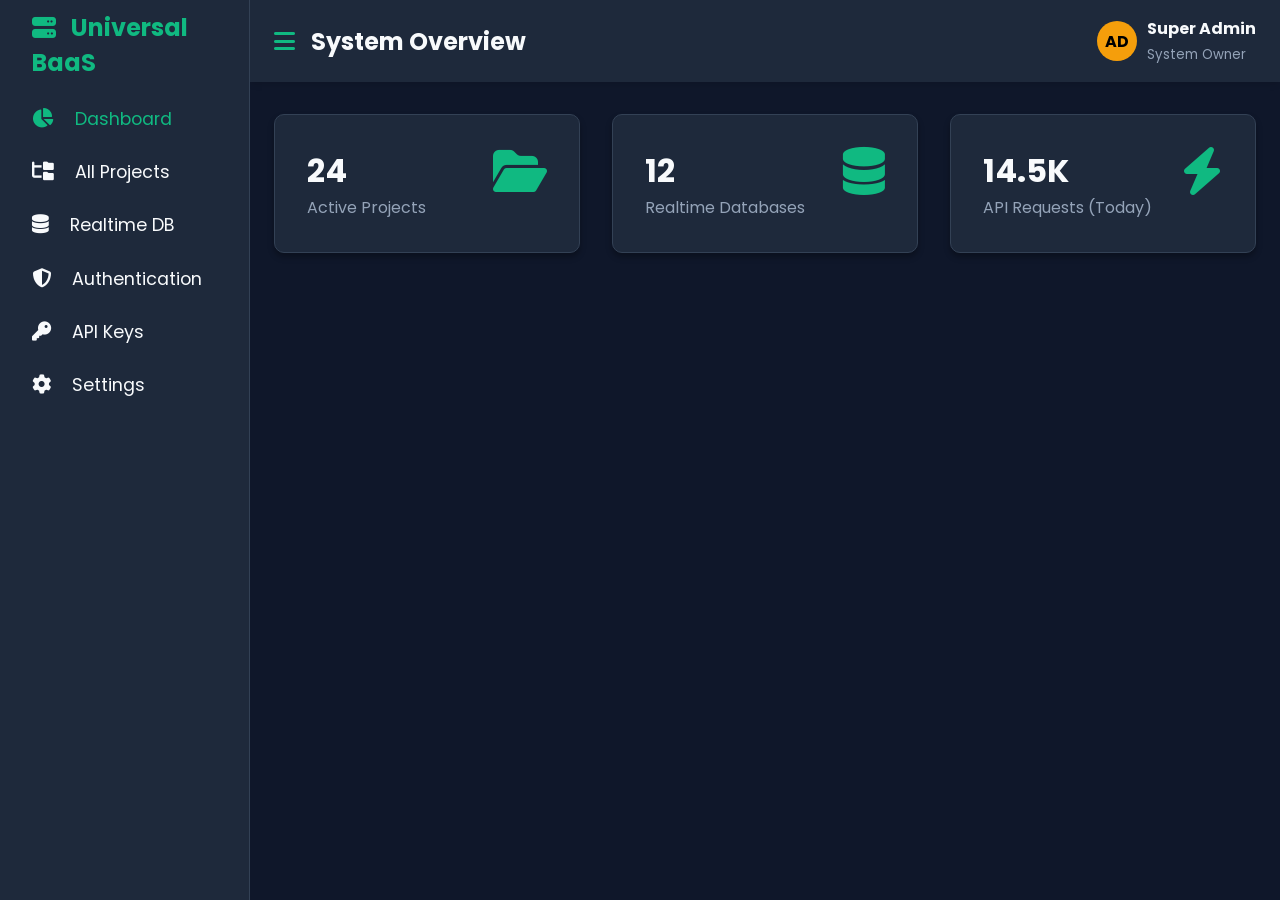
==== index.html @ e30b4ec4 "First release of Universal BaaS Frontend" ====
<!DOCTYPE html>
<html lang="en">
<head>
    <meta charset="UTF-8">
    <meta name="viewport" content="width=device-width, initial-scale=1.0">
    <title>Universal BaaS - Master Control</title>
    <link rel="stylesheet" href="style.css">
    <link href="https://fonts.googleapis.com/css2?family=Poppins:wght@300;400;500;600&display=swap" rel="stylesheet">
    <link rel="stylesheet" href="https://cdnjs.cloudflare.com/ajax/libs/font-awesome/6.4.0/css/all.min.css">
</head>
<body>

    <!-- साइडबार -->
    <nav class="sidebar" id="sidebar">
        <div class="sidebar-brand">
            <h2><i class="fa-solid fa-server"></i> <span>Universal BaaS</span></h2>
        </div>
        <div class="sidebar-menu">
            <ul>
                <li class="active"><a href="#"><i class="fa-solid fa-chart-pie"></i> <span>Dashboard</span></a></li>
                <li><a href="#"><i class="fa-solid fa-folder-tree"></i> <span>All Projects</span></a></li>
                <li><a href="#"><i class="fa-solid fa-database"></i> <span>Realtime DB</span></a></li>
                <li><a href="#"><i class="fa-solid fa-shield-halved"></i> <span>Authentication</span></a></li>
                <li><a href="#"><i class="fa-solid fa-key"></i> <span>API Keys</span></a></li>
                <li><a href="#"><i class="fa-solid fa-gear"></i> <span>Settings</span></a></li>
            </ul>
        </div>
    </nav>

    <!-- मेन कंटेंट -->
    <div class="main-content" id="main-content">
        <header>
            <h2><i class="fa-solid fa-bars" id="nav-toggle"></i> System Overview</h2>
            <div class="user-wrapper">
                <div style="background: #f59e0b; color: #000; font-weight: bold; width: 40px; height: 40px; border-radius: 50%; display: flex; justify-content: center; align-items: center; margin-right: 10px;">AD</div>
                <div>
                    <h4>Super Admin</h4>
                    <small>System Owner</small>
                </div>
            </div>
        </header>

        <main>
            <!-- 1. DASHBOARD -->
            <div id="view-dashboard" class="content-section">
                <div class="cards">
                    <div class="card-single"><div><h1 id="total-projects">0</h1><span>Active Projects</span></div><div><i class="fa-solid fa-folder-open"></i></div></div>
                    <div class="card-single"><div><h1 id="active-databases">0</h1><span>Realtime Databases</span></div><div><i class="fa-solid fa-database"></i></div></div>
                    <div class="card-single"><div><h1 id="api-requests">0</h1><span>API Requests (Today)</span></div><div><i class="fa-solid fa-bolt"></i></div></div>
                </div>
            </div>

            <!-- 2. ALL PROJECTS -->
            <div id="view-projects" class="content-section" style="display: none;">
                <div class="section-header" style="display: flex; justify-content: space-between; margin-bottom: 20px;">
                    <h3 style="color: #f8fafc;">System Projects</h3>
                    <button id="open-add-project-btn" style="background: #10b981; color: #000; padding: 10px 15px; border: none; border-radius: 5px; font-weight: bold; cursor: pointer;">+ Create Project</button>
                </div>
                <div style="background: #1e293b; padding: 15px; border-radius: 10px; border: 1px solid #334155;">
                    <table width="100%" style="color: #fff; text-align: left; border-collapse: collapse;">
                        <thead>
                            <tr style="border-bottom: 1px solid #334155;">
                                <th style="padding: 10px;">Project Name</th>
                                <th style="padding: 10px;">API Key</th>
                                <th style="padding: 10px;">Status</th>
                            </tr>
                        </thead>
                        <tbody id="projects-list">
                            <tr><td colspan="3" style="padding: 15px; text-align: center; color: #94a3b8;">No projects found. Create one!</td></tr>
                        </tbody>
                    </table>
                </div>
            </div>

            <!-- 3. REALTIME DATABASE -->
            <div id="view-database" class="content-section" style="display: none;">
                <div class="section-header" style="display: flex; justify-content: space-between; margin-bottom: 20px;">
                    <h3 style="color: #f8fafc;"><i class="fa-solid fa-database" style="color: #10b981; margin-right: 10px;"></i> Realtime Database</h3>
                </div>
                <div style="background: #0f172a; padding: 20px; border-radius: 10px; border: 1px solid #334155; font-family: monospace; color: #10b981;">
                    <div style="color: #94a3b8; margin-bottom: 15px;">// root_database / Select a project</div>
                    <ul style="list-style: none; padding-left: 10px; line-height: 2;">
                        <li><i class="fa-solid fa-caret-down" style="color: #64748b;"></i> <span style="color: #f8fafc;">users:</span> { ... }</li>
                    </ul>
                </div>
            </div>

            <!-- 4. AUTHENTICATION -->
            <div id="view-auth" class="content-section" style="display: none;">
                <div class="section-header" style="display: flex; justify-content: space-between; margin-bottom: 20px;">
                    <h3 style="color: #f8fafc;"><i class="fa-solid fa-shield-halved" style="color: #10b981; margin-right: 10px;"></i> Authentication</h3>
                    <button id="open-add-user-btn" style="background: #10b981; color: #000; padding: 10px 15px; border: none; border-radius: 5px; font-weight: bold; cursor: pointer;">+ Add User</button>
                </div>
                <div style="background: #1e293b; padding: 15px; border-radius: 10px; border: 1px solid #334155;">
                    <table width="100%" style="color: #fff; text-align: left; border-collapse: collapse;">
                        <thead>
                            <tr style="border-bottom: 1px solid #334155;">
                                <th style="padding: 10px;">Email</th>
                                <th style="padding: 10px;">User UID</th>
                            </tr>
                        </thead>
                        <tbody id="auth-users-list">
                            <tr><td colspan="2" style="padding: 15px; text-align: center; color: #94a3b8;">Loading Users...</td></tr>
                        </tbody>
                    </table>
                </div>
            </div>

            <!-- 5. API KEYS -->
            <div id="view-apikeys" class="content-section" style="display: none;">
                <h3 style="color: #f8fafc; margin-bottom: 20px;">API Keys Management</h3>
            </div>

            <!-- 6. SETTINGS -->
            <div id="view-settings" class="content-section" style="display: none;">
                <h3 style="color: #f8fafc; margin-bottom: 20px;">System Settings</h3>
            </div>
        </main>
    </div>

    <!-- MODAL 1: Add User Pop-up -->
    <div id="addUserModal" class="modal">
        <div class="modal-content">
            <div class="modal-header">
                <h3><i class="fa-solid fa-user-plus"></i> Create New User</h3>
                <span class="close-btn" id="closeUserModal">&times;</span>
            </div>
            <div class="modal-body">
                <div style="margin-bottom: 15px;">
                    <label style="color: #cbd5e1; display: block; margin-bottom: 5px;">User Email</label>
                    <input type="email" id="new-user-email" style="width: 100%; padding: 10px; border-radius: 5px; border: 1px solid #334155; background: #0f172a; color: #fff; outline: none;">
                </div>
                <div style="margin-bottom: 15px;">
                    <label style="color: #cbd5e1; display: block; margin-bottom: 5px;">Password</label>
                    <input type="password" id="new-user-password" style="width: 100%; padding: 10px; border-radius: 5px; border: 1px solid #334155; background: #0f172a; color: #fff; outline: none;">
                </div>
                <button id="save-user-btn" style="width: 100%; padding: 12px; background: #10b981; color: #000; border: none; border-radius: 5px; font-weight: bold; cursor: pointer;">Add to Database</button>
            </div>
        </div>
    </div>

    <!-- MODAL 2: Create Project Pop-up (नया कदम) -->
    <div id="addProjectModal" class="modal">
        <div class="modal-content">
            <div class="modal-header">
                <h3><i class="fa-solid fa-folder-plus"></i> Create New Project</h3>
                <span class="close-btn" id="closeProjectModal">&times;</span>
            </div>
            <div class="modal-body">
                <div style="margin-bottom: 15px;">
                    <label style="color: #cbd5e1; display: block; margin-bottom: 5px;">Project Name</label>
                    <input type="text" id="new-project-name" placeholder="e.g. Adept Play" style="width: 100%; padding: 10px; border-radius: 5px; border: 1px solid #334155; background: #0f172a; color: #fff; outline: none;">
                </div>
                <button id="save-project-btn" style="width: 100%; padding: 12px; background: #10b981; color: #000; border: none; border-radius: 5px; font-weight: bold; cursor: pointer;">Create & Generate Key</button>
            </div>
        </div>
    </div>

    <script src="script.js"></script>
</body>
</html>
---- style.css ----
/* बेसिक सेटिंग और डार्क थीम कलर्स */
:root {
    --main-bg: #0f172a;
    --sidebar-bg: #1e293b;
    --card-bg: #1e293b;
    --text-color: #f8fafc;
    --accent-color: #10b981; /* गेमिंग वाला नियॉन ग्रीन */
    --hover-color: #334155;
}

* {
    margin: 0;
    padding: 0;
    box-sizing: border-box;
    font-family: 'Poppins', sans-serif;
}

body {
    background-color: var(--main-bg);
    color: var(--text-color);
}

/* साइडबार का डिज़ाइन */
.sidebar {
    width: 250px;
    position: fixed;
    left: 0;
    top: 0;
    height: 100%;
    background: var(--sidebar-bg);
    z-index: 100;
    transition: left 0.3s ease;
    border-right: 1px solid #334155;
}

.sidebar-brand {
    height: 90px;
    padding: 1rem 0rem 1rem 2rem;
    color: var(--accent-color);
    display: flex;
    align-items: center;
}

.sidebar-brand span {
    margin-left: 10px;
}

.sidebar-menu {
    margin-top: 1rem;
}

.sidebar-menu li {
    width: 100%;
    margin-bottom: 1.7rem;
    padding-left: 1rem;
    list-style: none;
}

.sidebar-menu a {
    padding-left: 1rem;
    display: block;
    color: var(--text-color);
    text-decoration: none;
    font-size: 1.1rem;
}

.sidebar-menu a:hover, .sidebar-menu li.active a {
    color: var(--accent-color);
}

.sidebar-menu a i {
    font-size: 1.2rem;
    padding-right: 1rem;
}

/* मेन कंटेंट एरिया */
.main-content {
    margin-left: 250px;
    transition: margin-left 0.3s ease;
}

header {
    background: var(--sidebar-bg);
    display: flex;
    justify-content: space-between;
    padding: 1rem 1.5rem;
    box-shadow: 0 4px 6px -1px rgba(0, 0, 0, 0.1);
    align-items: center;
}

header h2 {
    color: var(--text-color);
    display: flex;
    align-items: center;
}

header h2 i {
    cursor: pointer;
    margin-right: 1rem;
    color: var(--accent-color);
}

.user-wrapper {
    display: flex;
    align-items: center;
}

.user-wrapper img {
    border-radius: 50%;
    margin-right: 1rem;
    border: 2px solid var(--accent-color);
}

.user-wrapper small {
    display: inline-block;
    color: #94a3b8;
}

/* डैशबोर्ड कार्ड्स */
main {
    padding: 2rem 1.5rem;
}

.cards {
    display: grid;
    grid-template-columns: repeat(auto-fit, minmax(250px, 1fr));
    grid-gap: 2rem;
}

.card-single {
    display: flex;
    justify-content: space-between;
    background: var(--card-bg);
    padding: 2rem;
    border-radius: 10px;
    border: 1px solid #334155;
    box-shadow: 0 4px 6px rgba(0, 0, 0, 0.3);
    transition: transform 0.3s ease, border-color 0.3s;
}

.card-single:hover {
    transform: translateY(-5px);
    border-color: var(--accent-color);
}

.card-single div:first-child span {
    color: #94a3b8;
}

.card-single div:last-child i {
    font-size: 3rem;
    color: var(--accent-color);
}

/* मोबाइल व्यू के लिए सेटिंग */
@media only screen and (max-width: 768px) {
    .sidebar {
        left: -250px;
    }
    .sidebar.active {
        left: 0;
    }
    .main-content {
        margin-left: 0;
    }
}
/* Modal (पॉप-अप) का डिज़ाइन */
.modal {
    display: none; /* शुरुआत में यह छिपा रहेगा */
    position: fixed;
    z-index: 999;
    left: 0;
    top: 0;
    width: 100%;
    height: 100%;
    background-color: rgba(0, 0, 0, 0.7);
    backdrop-filter: blur(5px);
}

.modal-content {
    background-color: var(--card-bg);
    margin: 15% auto;
    padding: 20px;
    border: 1px solid #334155;
    border-radius: 10px;
    width: 90%;
    max-width: 400px;
    box-shadow: 0 15px 30px rgba(0,0,0,0.5);
    animation: slideDown 0.3s ease;
}

@keyframes slideDown {
    from { transform: translateY(-50px); opacity: 0; }
    to { transform: translateY(0); opacity: 1; }
}

.modal-header {
    display: flex;
    justify-content: space-between;
    align-items: center;
    border-bottom: 1px solid #334155;
    padding-bottom: 15px;
    margin-bottom: 15px;
}

.modal-header h3 { color: var(--text-color); }
.close-btn { color: #ef4444; font-size: 28px; font-weight: bold; cursor: pointer; }
.close-btn:hover { color: #ff7875; }
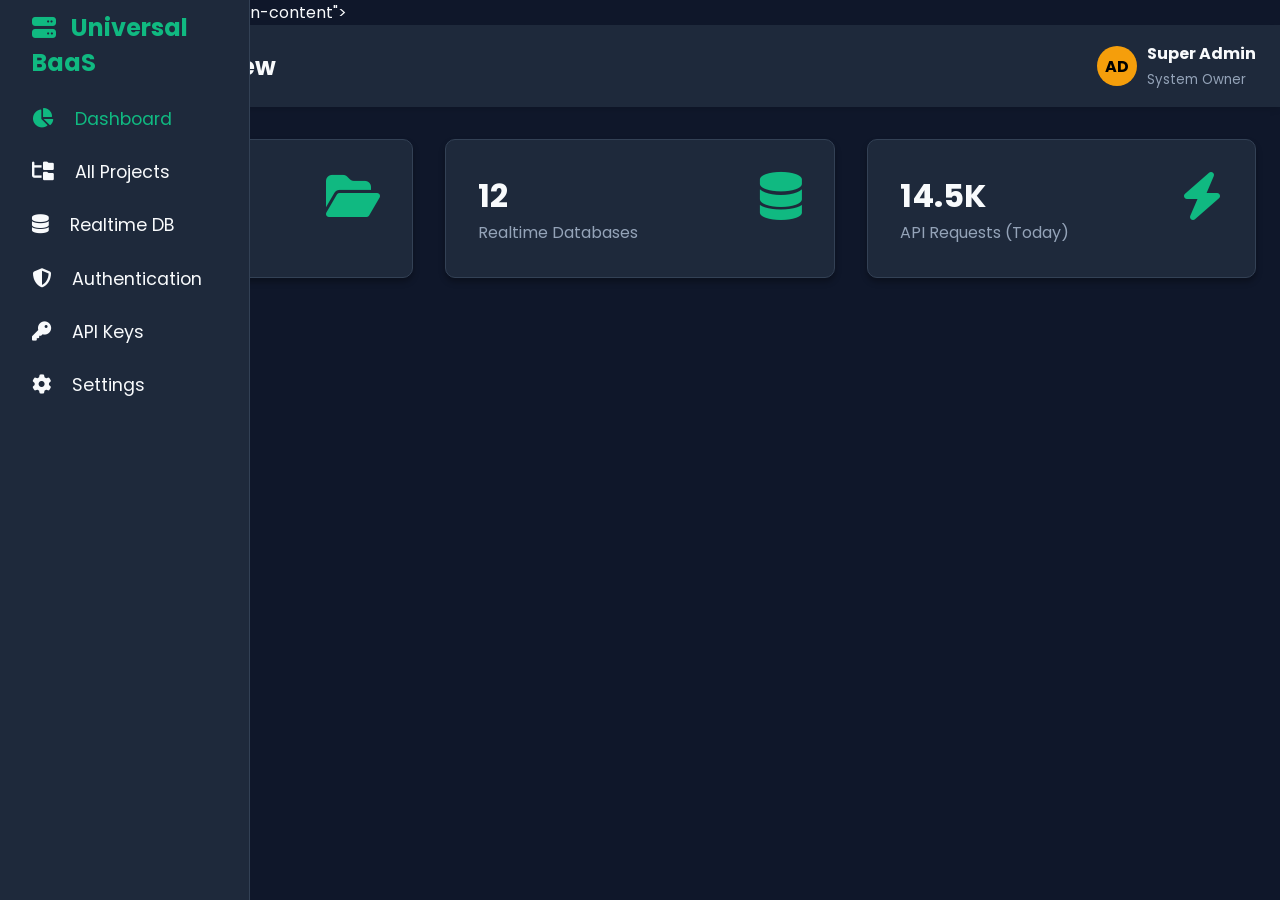
==== commit 4161b695: "Added API Keys & Settings UI" ====
--- a/index.html
+++ b/index.html
@@ -28,7 +28,7 @@
     </nav>
 
     <!-- मेन कंटेंट -->
-    <div class="main-content" id="main-content">
+    < class="main-content" id="main-content">
         <header>
             <h2><i class="fa-solid fa-bars" id="nav-toggle"></i> System Overview</h2>
             <div class="user-wrapper">
@@ -106,17 +106,56 @@
                 </div>
             </div>
 
-            <!-- 5. API KEYS -->
-            <div id="view-apikeys" class="content-section" style="display: none;">
-                <h3 style="color: #f8fafc; margin-bottom: 20px;">API Keys Management</h3>
-            </div>
-
-            <!-- 6. SETTINGS -->
-            <div id="view-settings" class="content-section" style="display: none;">
-                <h3 style="color: #f8fafc; margin-bottom: 20px;">System Settings</h3>
-            </div>
-        </main>
-    </div>
+                    <!-- ========================================== -->
+        <!-- 4. API KEYS SECTION -->
+        <!-- ========================================== -->
+        <div id="view-apikeys" class="content-section" style="display: none;">
+            <div class="header-flex" style="display: flex; justify-content: space-between; align-items: center; margin-bottom: 20px;">
+                <h2>🔑 API Keys Management</h2>
+            </div>
+            <div style="background: #1e293b; padding: 20px; border-radius: 10px; border: 1px solid #334155;">
+                <p style="color: #94a3b8; font-size: 14px; margin-bottom: 20px;">यहाँ तुम्हारी सारी सीक्रेट चाबियाँ (API Keys) हैं। इन्हें किसी के साथ शेयर मत करना!</p>
+                
+                <table style="width: 100%; border-collapse: collapse; text-align: left;">
+                    <thead>
+                        <tr style="background: #0f172a; color: #94a3b8;">
+                            <th style="padding: 12px;">Project Name</th>
+                            <th style="padding: 12px;">Secret API Key</th>
+                            <th style="padding: 12px;">Action</th>
+                        </tr>
+                    </thead>
+                    <tbody id="api-keys-list">
+                        <!-- यहाँ JavaScript से चाबियां लोड होंगी -->
+                    </tbody>
+                </table>
+            </div>
+        </div>
+
+        <!-- ========================================== -->
+        <!-- 5. SETTINGS SECTION -->
+        <!-- ========================================== -->
+        <div id="view-settings" class="content-section" style="display: none;">
+            <div class="header-flex" style="margin-bottom: 20px;">
+                <h2>⚙️ System Settings</h2>
+            </div>
+            
+            <div style="background: #1e293b; padding: 30px; border-radius: 10px; border: 1px solid #334155; max-width: 600px;">
+                <h3 style="color: #10b981; margin-top: 0; border-bottom: 1px solid #334155; padding-bottom: 10px;">Admin Profile</h3>
+                
+                <div style="margin-bottom: 15px; margin-top: 20px;">
+                    <label style="color: #94a3b8; font-size: 14px;">Admin Name</label>
+                    <input type="text" value="Super Admin" style="width: 90%; padding: 12px; margin-top: 8px; background: #0f172a; border: 1px solid #475569; color: white; border-radius: 5px; outline: none;">
+                </div>
+                
+                <div style="margin-bottom: 20px;">
+                    <label style="color: #94a3b8; font-size: 14px;">Admin Email</label>
+                    <input type="email" value="admin@universalbaas.com" style="width: 90%; padding: 12px; margin-top: 8px; background: #0f172a; border: 1px solid #475569; color: white; border-radius: 5px; outline: none;">
+                </div>
+                
+                <button style="background: #10b981; color: black; border: none; padding: 12px 20px; font-weight: bold; border-radius: 5px; cursor: pointer; transition: 0.3s;">Save Changes</button>
+            </div>
+        </div>
+
 
     <!-- MODAL 1: Add User Pop-up -->
     <div id="addUserModal" class="modal">
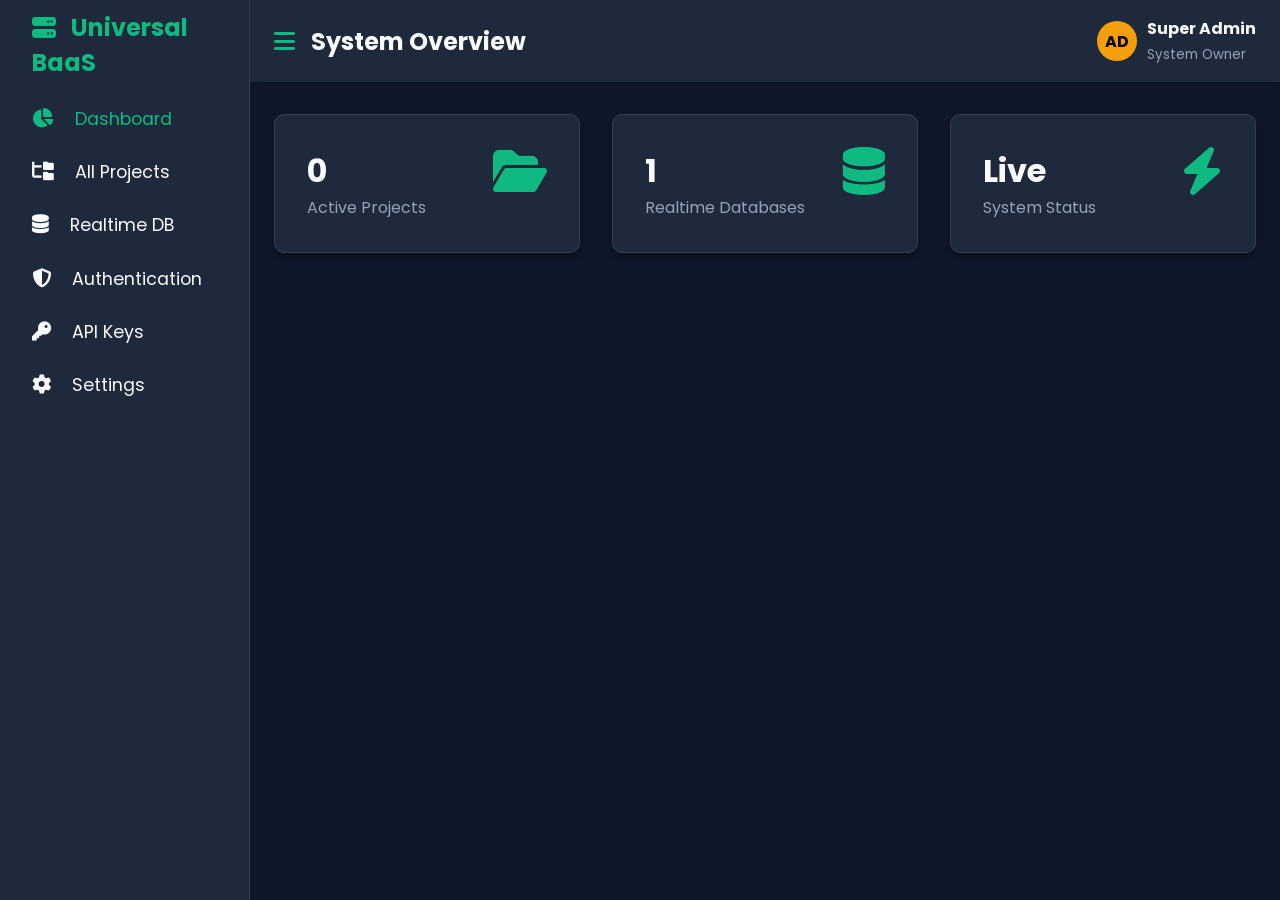
==== commit 24776c78: "Fixed HTML and DB Bugs" ====
--- a/index.html
+++ b/index.html
@@ -4,13 +4,12 @@
     <meta charset="UTF-8">
     <meta name="viewport" content="width=device-width, initial-scale=1.0">
     <title>Universal BaaS - Master Control</title>
-    <link rel="stylesheet" href="style.css">
     <link href="https://fonts.googleapis.com/css2?family=Poppins:wght@300;400;500;600&display=swap" rel="stylesheet">
     <link rel="stylesheet" href="https://cdnjs.cloudflare.com/ajax/libs/font-awesome/6.4.0/css/all.min.css">
+    <link rel="stylesheet" href="style.css">
 </head>
 <body>
 
-    <!-- साइडबार -->
     <nav class="sidebar" id="sidebar">
         <div class="sidebar-brand">
             <h2><i class="fa-solid fa-server"></i> <span>Universal BaaS</span></h2>
@@ -27,8 +26,7 @@
         </div>
     </nav>
 
-    <!-- मेन कंटेंट -->
-    < class="main-content" id="main-content">
+    <div class="main-content" id="main-content">
         <header>
             <h2><i class="fa-solid fa-bars" id="nav-toggle"></i> System Overview</h2>
             <div class="user-wrapper">
@@ -41,18 +39,16 @@
         </header>
 
         <main>
-            <!-- 1. DASHBOARD -->
             <div id="view-dashboard" class="content-section">
                 <div class="cards">
                     <div class="card-single"><div><h1 id="total-projects">0</h1><span>Active Projects</span></div><div><i class="fa-solid fa-folder-open"></i></div></div>
-                    <div class="card-single"><div><h1 id="active-databases">0</h1><span>Realtime Databases</span></div><div><i class="fa-solid fa-database"></i></div></div>
-                    <div class="card-single"><div><h1 id="api-requests">0</h1><span>API Requests (Today)</span></div><div><i class="fa-solid fa-bolt"></i></div></div>
+                    <div class="card-single"><div><h1 id="active-databases">1</h1><span>Realtime Databases</span></div><div><i class="fa-solid fa-database"></i></div></div>
+                    <div class="card-single"><div><h1 id="api-requests">Live</h1><span>System Status</span></div><div><i class="fa-solid fa-bolt"></i></div></div>
                 </div>
             </div>
 
-            <!-- 2. ALL PROJECTS -->
             <div id="view-projects" class="content-section" style="display: none;">
-                <div class="section-header" style="display: flex; justify-content: space-between; margin-bottom: 20px;">
+                <div style="display: flex; justify-content: space-between; margin-bottom: 20px;">
                     <h3 style="color: #f8fafc;">System Projects</h3>
                     <button id="open-add-project-btn" style="background: #10b981; color: #000; padding: 10px 15px; border: none; border-radius: 5px; font-weight: bold; cursor: pointer;">+ Create Project</button>
                 </div>
@@ -65,99 +61,65 @@
                                 <th style="padding: 10px;">Status</th>
                             </tr>
                         </thead>
-                        <tbody id="projects-list">
-                            <tr><td colspan="3" style="padding: 15px; text-align: center; color: #94a3b8;">No projects found. Create one!</td></tr>
-                        </tbody>
+                        <tbody id="projects-list"></tbody>
                     </table>
                 </div>
             </div>
 
-            <!-- 3. REALTIME DATABASE -->
             <div id="view-database" class="content-section" style="display: none;">
-                <div class="section-header" style="display: flex; justify-content: space-between; margin-bottom: 20px;">
-                    <h3 style="color: #f8fafc;"><i class="fa-solid fa-database" style="color: #10b981; margin-right: 10px;"></i> Realtime Database</h3>
-                </div>
-                <div style="background: #0f172a; padding: 20px; border-radius: 10px; border: 1px solid #334155; font-family: monospace; color: #10b981;">
-                    <div style="color: #94a3b8; margin-bottom: 15px;">// root_database / Select a project</div>
-                    <ul style="list-style: none; padding-left: 10px; line-height: 2;">
-                        <li><i class="fa-solid fa-caret-down" style="color: #64748b;"></i> <span style="color: #f8fafc;">users:</span> { ... }</li>
-                    </ul>
+                <h3 style="color: #f8fafc; margin-bottom: 20px;"><i class="fa-solid fa-database" style="color: #10b981;"></i> Live Realtime Database</h3>
+                <div style="background: #0f172a; padding: 20px; border-radius: 10px; border: 1px solid #334155;">
+                    <button onclick="loadRealtimeDB()" style="background: #3b82f6; color: white; border: none; padding: 8px 15px; border-radius: 5px; cursor: pointer; margin-bottom: 15px;">Refresh Live Data <i class="fa-solid fa-rotate-right"></i></button>
+                    <pre id="json-viewer" style="color: #10b981; font-family: monospace; overflow-x: auto; font-size: 14px;">// Click Refresh to load data...</pre>
                 </div>
             </div>
 
-            <!-- 4. AUTHENTICATION -->
             <div id="view-auth" class="content-section" style="display: none;">
-                <div class="section-header" style="display: flex; justify-content: space-between; margin-bottom: 20px;">
-                    <h3 style="color: #f8fafc;"><i class="fa-solid fa-shield-halved" style="color: #10b981; margin-right: 10px;"></i> Authentication</h3>
+                <div style="display: flex; justify-content: space-between; margin-bottom: 20px;">
+                    <h3 style="color: #f8fafc;"><i class="fa-solid fa-shield-halved" style="color: #10b981;"></i> Authentication</h3>
                     <button id="open-add-user-btn" style="background: #10b981; color: #000; padding: 10px 15px; border: none; border-radius: 5px; font-weight: bold; cursor: pointer;">+ Add User</button>
                 </div>
                 <div style="background: #1e293b; padding: 15px; border-radius: 10px; border: 1px solid #334155;">
                     <table width="100%" style="color: #fff; text-align: left; border-collapse: collapse;">
                         <thead>
                             <tr style="border-bottom: 1px solid #334155;">
+                                <th style="padding: 10px;">Name</th>
                                 <th style="padding: 10px;">Email</th>
                                 <th style="padding: 10px;">User UID</th>
                             </tr>
                         </thead>
-                        <tbody id="auth-users-list">
-                            <tr><td colspan="2" style="padding: 15px; text-align: center; color: #94a3b8;">Loading Users...</td></tr>
-                        </tbody>
+                        <tbody id="auth-users-list"></tbody>
                     </table>
                 </div>
             </div>
 
-                    <!-- ========================================== -->
-        <!-- 4. API KEYS SECTION -->
-        <!-- ========================================== -->
-        <div id="view-apikeys" class="content-section" style="display: none;">
-            <div class="header-flex" style="display: flex; justify-content: space-between; align-items: center; margin-bottom: 20px;">
-                <h2>🔑 API Keys Management</h2>
+            <div id="view-apikeys" class="content-section" style="display: none;">
+                <h3 style="color: #f8fafc; margin-bottom: 20px;">🔑 API Keys Management</h3>
+                <div style="background: #1e293b; padding: 20px; border-radius: 10px; border: 1px solid #334155;">
+                    <table style="width: 100%; border-collapse: collapse; text-align: left; color: white;">
+                        <thead>
+                            <tr style="background: #0f172a; color: #94a3b8;">
+                                <th style="padding: 12px;">Project Name</th>
+                                <th style="padding: 12px;">Secret API Key</th>
+                                <th style="padding: 12px;">Action</th>
+                            </tr>
+                        </thead>
+                        <tbody id="api-keys-list"></tbody>
+                    </table>
+                </div>
             </div>
-            <div style="background: #1e293b; padding: 20px; border-radius: 10px; border: 1px solid #334155;">
-                <p style="color: #94a3b8; font-size: 14px; margin-bottom: 20px;">यहाँ तुम्हारी सारी सीक्रेट चाबियाँ (API Keys) हैं। इन्हें किसी के साथ शेयर मत करना!</p>
-                
-                <table style="width: 100%; border-collapse: collapse; text-align: left;">
-                    <thead>
-                        <tr style="background: #0f172a; color: #94a3b8;">
-                            <th style="padding: 12px;">Project Name</th>
-                            <th style="padding: 12px;">Secret API Key</th>
-                            <th style="padding: 12px;">Action</th>
-                        </tr>
-                    </thead>
-                    <tbody id="api-keys-list">
-                        <!-- यहाँ JavaScript से चाबियां लोड होंगी -->
-                    </tbody>
-                </table>
+
+            <div id="view-settings" class="content-section" style="display: none;">
+                <h3 style="color: #f8fafc; margin-bottom: 20px;">⚙️ System Settings</h3>
+                <div style="background: #1e293b; padding: 30px; border-radius: 10px; border: 1px solid #334155; max-width: 500px;">
+                    <label style="color: #94a3b8;">Admin Name</label>
+                    <input type="text" value="Super Admin" style="width: 90%; padding: 10px; margin: 10px 0; background: #0f172a; color: white; border: 1px solid #475569; border-radius: 5px;">
+                    <button style="background: #10b981; border: none; padding: 10px 20px; border-radius: 5px; font-weight: bold; cursor: pointer;">Save</button>
+                </div>
             </div>
-        </div>
+        </main>
+    </div>
 
-        <!-- ========================================== -->
-        <!-- 5. SETTINGS SECTION -->
-        <!-- ========================================== -->
-        <div id="view-settings" class="content-section" style="display: none;">
-            <div class="header-flex" style="margin-bottom: 20px;">
-                <h2>⚙️ System Settings</h2>
-            </div>
-            
-            <div style="background: #1e293b; padding: 30px; border-radius: 10px; border: 1px solid #334155; max-width: 600px;">
-                <h3 style="color: #10b981; margin-top: 0; border-bottom: 1px solid #334155; padding-bottom: 10px;">Admin Profile</h3>
-                
-                <div style="margin-bottom: 15px; margin-top: 20px;">
-                    <label style="color: #94a3b8; font-size: 14px;">Admin Name</label>
-                    <input type="text" value="Super Admin" style="width: 90%; padding: 12px; margin-top: 8px; background: #0f172a; border: 1px solid #475569; color: white; border-radius: 5px; outline: none;">
-                </div>
-                
-                <div style="margin-bottom: 20px;">
-                    <label style="color: #94a3b8; font-size: 14px;">Admin Email</label>
-                    <input type="email" value="admin@universalbaas.com" style="width: 90%; padding: 12px; margin-top: 8px; background: #0f172a; border: 1px solid #475569; color: white; border-radius: 5px; outline: none;">
-                </div>
-                
-                <button style="background: #10b981; color: black; border: none; padding: 12px 20px; font-weight: bold; border-radius: 5px; cursor: pointer; transition: 0.3s;">Save Changes</button>
-            </div>
-        </div>
-
-
-    <!-- MODAL 1: Add User Pop-up -->
     <div id="addUserModal" class="modal">
         <div class="modal-content">
             <div class="modal-header">
@@ -166,19 +128,22 @@
             </div>
             <div class="modal-body">
                 <div style="margin-bottom: 15px;">
-                    <label style="color: #cbd5e1; display: block; margin-bottom: 5px;">User Email</label>
-                    <input type="email" id="new-user-email" style="width: 100%; padding: 10px; border-radius: 5px; border: 1px solid #334155; background: #0f172a; color: #fff; outline: none;">
+                    <label style="color: #cbd5e1; display: block;">Name</label>
+                    <input type="text" id="new-user-name" placeholder="Gamer Name" style="width: 100%; padding: 10px; background: #0f172a; color: #fff; border: 1px solid #334155; border-radius: 5px;">
                 </div>
                 <div style="margin-bottom: 15px;">
-                    <label style="color: #cbd5e1; display: block; margin-bottom: 5px;">Password</label>
-                    <input type="password" id="new-user-password" style="width: 100%; padding: 10px; border-radius: 5px; border: 1px solid #334155; background: #0f172a; color: #fff; outline: none;">
+                    <label style="color: #cbd5e1; display: block;">Email</label>
+                    <input type="email" id="new-user-email" style="width: 100%; padding: 10px; background: #0f172a; color: #fff; border: 1px solid #334155; border-radius: 5px;">
                 </div>
-                <button id="save-user-btn" style="width: 100%; padding: 12px; background: #10b981; color: #000; border: none; border-radius: 5px; font-weight: bold; cursor: pointer;">Add to Database</button>
+                <div style="margin-bottom: 15px;">
+                    <label style="color: #cbd5e1; display: block;">Password</label>
+                    <input type="password" id="new-user-password" style="width: 100%; padding: 10px; background: #0f172a; color: #fff; border: 1px solid #334155; border-radius: 5px;">
+                </div>
+                <button id="save-user-btn" style="width: 100%; padding: 12px; background: #10b981; font-weight: bold; border: none; border-radius: 5px; cursor: pointer;">Add to Database</button>
             </div>
         </div>
     </div>
 
-    <!-- MODAL 2: Create Project Pop-up (नया कदम) -->
     <div id="addProjectModal" class="modal">
         <div class="modal-content">
             <div class="modal-header">
@@ -186,11 +151,8 @@
                 <span class="close-btn" id="closeProjectModal">&times;</span>
             </div>
             <div class="modal-body">
-                <div style="margin-bottom: 15px;">
-                    <label style="color: #cbd5e1; display: block; margin-bottom: 5px;">Project Name</label>
-                    <input type="text" id="new-project-name" placeholder="e.g. Adept Play" style="width: 100%; padding: 10px; border-radius: 5px; border: 1px solid #334155; background: #0f172a; color: #fff; outline: none;">
-                </div>
-                <button id="save-project-btn" style="width: 100%; padding: 12px; background: #10b981; color: #000; border: none; border-radius: 5px; font-weight: bold; cursor: pointer;">Create & Generate Key</button>
+                <input type="text" id="new-project-name" placeholder="Project Name" style="width: 100%; padding: 10px; margin-bottom: 15px; background: #0f172a; color: #fff; border: 1px solid #334155; border-radius: 5px;">
+                <button id="save-project-btn" style="width: 100%; padding: 12px; background: #10b981; font-weight: bold; border: none; border-radius: 5px; cursor: pointer;">Generate API Key</button>
             </div>
         </div>
     </div>
